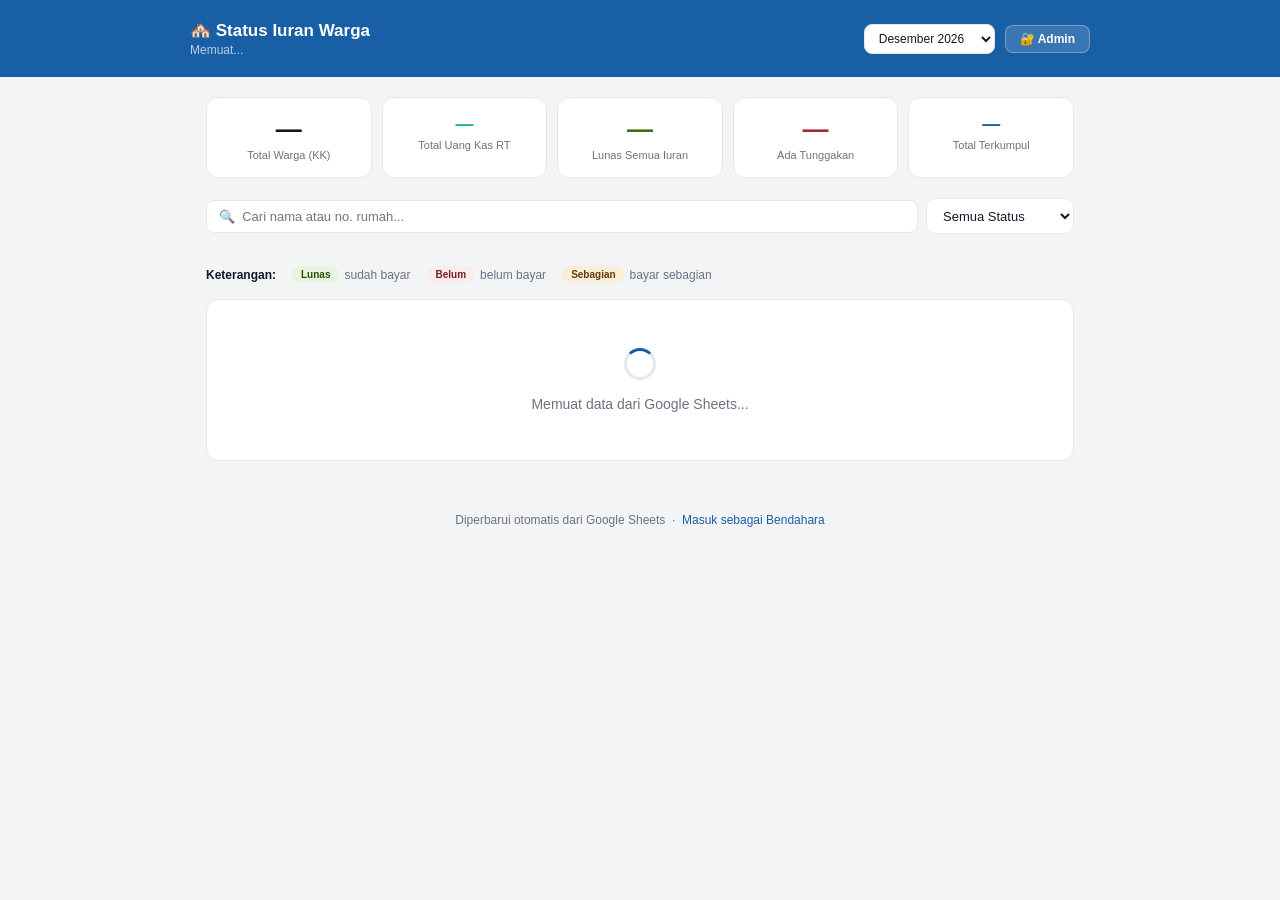
==== index.html @ 4f97320e "first commit" ====
<!DOCTYPE html>
<html lang="id">
<head>
<meta charset="UTF-8">
<meta name="viewport" content="width=device-width, initial-scale=1.0">
<title>Status Iuran Warga — Kas RT</title>
<link rel="stylesheet" href="warga-style.css">
</head>
<body>

<header>
  <div class="header-inner">
    <div>
      <div class="header-title">🏘️ Status Iuran Warga</div>
      <div class="header-sub" id="header-rt">Memuat...</div>
    </div>
    <div class="header-right">
      <select class="sel-bulan" id="sel-bulan" onchange="gantiPeriode()"></select>
      <a href="admin.html" class="btn-admin">🔐 Admin</a>
    </div>
  </div>
</header>

<main>
  <div class="error-banner" id="error-banner"></div>

  <div class="stats-row">
    <div class="stat-card">
      <div class="stat-val" id="st-total">—</div>
      <div class="stat-label">Total Warga (KK)</div>
    </div>
    <div class="stat-card">
  <div class="stat-val" id="st-khusus-kas" style="color:#10B981; font-size:18px">—</div>
  <div class="stat-label">Total Uang Kas RT</div>
</div>
    <div class="stat-card">
      <div class="stat-val" id="st-lunas" style="color:var(--green)">—</div>
      <div class="stat-label">Lunas Semua Iuran</div>
    </div>
    <div class="stat-card">
      <div class="stat-val" id="st-belum" style="color:var(--red)">—</div>
      <div class="stat-label">Ada Tunggakan</div>
    </div>
    <div class="stat-card">
      <div class="stat-val" id="st-nominal" style="color:var(--blue);font-size:18px">—</div>
      <div class="stat-label">Total Terkumpul</div>
    </div>
  </div>

  <div class="toolbar">
    <input type="text" id="search" placeholder="🔍  Cari nama atau no. rumah..." oninput="renderTable()" />
    <select id="filter-status" onchange="renderTable()">
      <option value="">Semua Status</option>
      <option value="lunas">Lunas Semua</option>
      <option value="belum">Ada Belum Bayar</option>
      <option value="sebagian">Sebagian</option>
    </select>
  </div>

  <div class="iuran-tabs" id="iuran-tabs"></div>

  <div class="legend">
    <span style="font-weight:600;color:var(--text)">Keterangan:</span>
    <span class="legend-item"><span class="badge badge-lunas">Lunas</span> sudah bayar</span>
    <span class="legend-item"><span class="badge badge-belum">Belum</span> belum bayar</span>
    <span class="legend-item"><span class="badge badge-sebagian">Sebagian</span> bayar sebagian</span>
  </div>

  <div class="table-wrap">
    <div class="loading-state" id="loading">
      <div class="spinner"></div>
      <div>Memuat data dari Google Sheets...</div>
    </div>
    <table id="tabel" style="display:none">
      <thead><tr id="thead-row"></tr></thead>
      <tbody id="tbody-warga"></tbody>
    </table>
    <div class="empty-state" id="empty-state" style="display:none">
      <div class="empty-icon">📋</div>
      <div>Tidak ada data yang cocok.</div>
    </div>
  </div>
</main>

<footer>
  Diperbarui otomatis dari Google Sheets &nbsp;·&nbsp;
  <a href="admin.html">Masuk sebagai Bendahara</a>
</footer>

<script src="config.js"></script>
<script>
// Menghubungkan variabel nominal dengan setelan NOMINAL_IURAN yang ada di config.js
const IURAN_LIST = [
  {key:'Kas',     label:'Kas RT',    nom: typeof NOMINAL_IURAN !== 'undefined' ? NOMINAL_IURAN.Kas : 20000},
  {key:'Listrik', label:'Listrik',   nom: typeof NOMINAL_IURAN !== 'undefined' ? NOMINAL_IURAN.Listrik : 50000},
  {key:'Air',     label:'Air/PAM',   nom: typeof NOMINAL_IURAN !== 'undefined' ? NOMINAL_IURAN.Air : 30000},
  {key:'Sampah',  label:'Sampah',    nom: typeof NOMINAL_IURAN !== 'undefined' ? NOMINAL_IURAN.Sampah : 15000},
  {key:'Keamanan',label:'Keamanan',  nom: typeof NOMINAL_IURAN !== 'undefined' ? NOMINAL_IURAN.Keamanan : 25000},
  {key:'Masjid',  label:'Masjid',    nom: typeof NOMINAL_IURAN !== 'undefined' ? NOMINAL_IURAN.Masjid : 10000}, // ◄ TAMBAH INI
];
const BULAN_NAMA = ['Januari','Februari','Maret','April','Mei','Juni','Juli','Agustus','September','Oktober','November','Desember'];

let allData = [];
let activeIuran = '';
let selBulan = new Date().getMonth();
let selTahun = new Date().getFullYear();

// ── Init dropdown bulan ──
(function initBulan() {
  const sel = document.getElementById('sel-bulan');
  const now = new Date();
  for (let y = now.getFullYear(); y >= now.getFullYear() - 1; y--) {
    for (let m = 11; m >= 0; m--) {
      if (y === now.getFullYear() && m > now.getMonth()) continue;
      const opt = document.createElement('option');
      opt.value = y + '-' + m;
      opt.textContent = BULAN_NAMA[m] + ' ' + y;
      if (y === now.getFullYear() && m === now.getMonth()) opt.selected = true;
      sel.appendChild(opt);
    }
  }
})();

function gantiPeriode() {
  const v = document.getElementById('sel-bulan').value.split('-');
  selTahun = parseInt(v[0]);
  selBulan = parseInt(v[1]);
  renderTable();
  updateStats();
}

// ── Solusi Utama: Menggunakan Eksekusi JSONP agar Bypass CORS Cloud ──
async function loadData() {
  if (!APPS_SCRIPT_URL || APPS_SCRIPT_URL.trim() === "" || APPS_SCRIPT_URL.includes("GANTI_DENGAN_URL")) {
    showError('URL Apps Script belum diisi. Buka file <code>config.js</code> dan atur nilai APPS_SCRIPT_URL.');
    document.getElementById('loading').style.display = 'none';
    return;
  }
  
  try {
    // Membuat nama acak unik untuk wadah fungsi penampung data
    const callbackName = 'jsonpCallbackWarga_' + Math.round(100000 * Math.random());
    
    // Daftarkan fungsi ke jendela global (window) agar dapat dijangkau oleh Google Apps Script
    window[callbackName] = function(json) {
      allData = json.data || [];
      document.getElementById('header-rt').textContent = json.rtName || RT_NAME || 'RT —';
      document.getElementById('loading').style.display = 'none';
      document.getElementById('tabel').style.display = 'table';
      hideError();
      buildIuranTabs();
      renderTable();
      updateStats();
      
      // Hapus sisa tag script dan fungsi global setelah selesai memuat data
      document.body.removeChild(script);
      delete window[callbackName];
    };
    
    // Injeksi tag script dinamis ke dokumen DOM (Inti dari JSONP)
    const script = document.createElement('script');
    script.src = APPS_SCRIPT_URL + '?action=get&callback=' + callbackName + '&t=' + Date.now();
    document.body.appendChild(script);

  } catch(e) {
    document.getElementById('loading').style.display = 'none';
    showError('Gagal memuat data dari spreadsheet: ' + e.message);
  }
}

function showError(msg) {
  const el = document.getElementById('error-banner');
  el.innerHTML = '⚠️ ' + msg;
  el.style.display = 'block';
}

function hideError() {
  document.getElementById('error-banner').style.display = 'none';
}

function getSt(w, key) {
  const period = selTahun + '_' + selBulan;
  return (w.iuran && w.iuran[period] && w.iuran[period][key]) || 'Belum';
}

function allLunas(w) { return IURAN_LIST.every(i => getSt(w, i.key) === 'Lunas'); }
function anyBelum(w) { return IURAN_LIST.some(i => getSt(w, i.key) === 'Belum'); }
function allBelum(w) { return IURAN_LIST.every(i => getSt(w, i.key) === 'Belum'); }

function buildIuranTabs() {
  const c = document.getElementById('iuran-tabs');
  const tabs = [{key:'', label:'Semua Iuran'}, ...IURAN_LIST];
  c.innerHTML = tabs.map(t =>
    `<div class="itab${t.key === activeIuran ? ' active' : ''}" onclick="setIuran('${t.key}')">${t.label}</div>`
  ).join('');
}

function setIuran(k) { activeIuran = k; buildIuranTabs(); renderTable(); }

function renderTable() {
  const q = document.getElementById('search').value.toLowerCase();
  const fs = document.getElementById('filter-status').value;

  let filtered = allData.filter(w => {
    if (q && !w.nama.toLowerCase().includes(q) && !(w.no||'').toLowerCase().includes(q)) return false;
    if (fs === 'lunas' && !allLunas(w)) return false;
    if (fs === 'belum' && !anyBelum(w)) return false;
    if (fs === 'sebagian' && (allLunas(w) || allBelum(w))) return false;
    return true;
  });

  const cols = activeIuran ? [IURAN_LIST.find(i => i.key === activeIuran)] : IURAN_LIST;
  const thead = document.getElementById('thead-row');
  
  // MODIFIKASI: Menambahkan header "Keterangan" untuk warga
  thead.innerHTML = '<th style="width:36px">#</th><th>Nama</th><th style="width:60px">Rmh</th><th>Keterangan</th>' +
    cols.map(i => `<th style="width:90px">${i.label}</th>`).join('');

  const tbody = document.getElementById('tbody-warga');
  const empty = document.getElementById('empty-state');

  if (filtered.length === 0) {
    tbody.innerHTML = '';
    empty.style.display = 'block';
  } else {
    empty.style.display = 'none';
    tbody.innerHTML = filtered.map((w, idx) => {
      const statusCols = cols.map(i => {
        const st = getSt(w, i.key);
        const cls = st === 'Lunas' ? 'badge-lunas' : st === 'Sebagian' ? 'badge-sebagian' : 'badge-belum';
        return `<td><span class="badge ${cls}">${st}</span></td>`;
      }).join('');
      
      // MODIFIKASI: Menambahkan kolom teks keterangan pada baris data warga
      return `<tr>
        <td style="color:var(--muted)">${idx + 1}</td>
        <td style="font-weight:500">${w.nama}</td>
        <td class="no-rmh">${w.no || '—'}</td>
        <td style="color:var(--muted);font-size:12px">${w.ket || '—'}</td>
        ${statusCols}
      </tr>`;
    }).join('');
  }
  
  updateStatsFiltered(filtered);
}

// PERBAIKAN: Membuat fungsi kalkulasi yang adaptif mengikuti hasil pencarian kolom
function updateStatsFiltered(dataAnggota) {
  const total = dataAnggota.length;
  const lunas = dataAnggota.filter(allLunas).length;
  const belum = dataAnggota.filter(anyBelum).length;
  
  let nominalTotal = 0;
  let nominalKhususKas = 0; // ◄ Variabel penampung baru untuk warga
  
  dataAnggota.forEach(w => IURAN_LIST.forEach(i => {
    if (getSt(w, i.key) === 'Lunas') {
      nominalTotal += i.nom;
      
      // PERBAIKAN: Hitung khusus komponen kunci 'Kas' saja
      if (i.key === 'Kas') {
        nominalKhususKas += i.nom;
      }
    }
  }));
  
  document.getElementById('st-total').textContent = total;
  document.getElementById('st-lunas').textContent = lunas;
  document.getElementById('st-belum').textContent = belum;
  document.getElementById('st-nominal').textContent = 'Rp ' + nominalTotal.toLocaleString('id-ID');
  document.getElementById('st-khusus-kas').textContent = 'Rp ' + nominalKhususKas.toLocaleString('id-ID'); // ◄ Masukkan ke layar warga
}

loadData();
// Auto-refresh setiap 2 menit dari database cloud sheets
setInterval(loadData, 120000);
</script>
</body>
</html>
---- warga-style.css ----
*, *::before, *::after {
  box-sizing: border-box;
  margin: 0;
  padding: 0;
}

:root {
  --blue: #185FA5;
  --blue-light: #E6F1FB;
  --blue-text: #0C447C;
  --green: #3B6D11;
  --green-light: #EAF3DE;
  --green-text: #27500A;
  --red: #A32D2D;
  --red-light: #FCEBEB;
  --red-text: #791F1F;
  --amber: #854F0B;
  --amber-light: #FAEEDA;
  --amber-text: #633806;
  --border: #e5e7eb;
  --bg: #f3f4f6;
  --card: #fff;
  --text: #111827;
  --muted: #6b7280;
}

body {
  font-family: -apple-system, BlinkMacSystemFont, 'Segoe UI', Roboto, sans-serif;
  background: var(--bg);
  color: var(--text);
  min-height: 100vh;
  font-size: 14px;
}

/* HEADER */
header {
  background: var(--blue);
  padding: 1.25rem 1.5rem;
  position: sticky;
  top: 0;
  z-index: 10;
}

.header-inner {
  max-width: 900px;
  margin: 0 auto;
  display: flex;
  align-items: center;
  justify-content: space-between;
  flex-wrap: wrap;
  gap: 0.5rem;
}

.header-title {
  font-size: 17px;
  font-weight: 700;
  color: #fff;
}

.header-sub {
  font-size: 12px;
  color: rgba(255, 255, 255, 0.7);
  margin-top: 2px;
}

.header-right {
  display: flex;
  align-items: center;
  gap: 10px;
}

.badge-periode {
  background: rgba(255, 255, 255, 0.18);
  color: #fff;
  font-size: 12px;
  font-weight: 600;
  padding: 4px 12px;
  border-radius: 20px;
}

.btn-admin {
  background: rgba(255, 255, 255, 0.15);
  color: #fff;
  border: 1px solid rgba(255, 255, 255, 0.3);
  font-size: 12px;
  font-weight: 600;
  padding: 6px 14px;
  border-radius: 8px;
  cursor: pointer;
  text-decoration: none;
  transition: background 0.15s;
}

.btn-admin:hover {
  background: rgba(255, 255, 255, 0.25);
}

/* MAIN */
main {
  max-width: 900px;
  margin: 0 auto;
  padding: 1.25rem 1rem;
}

/* STATS */
.stats-row {
  display: grid;
  grid-template-columns: repeat(auto-fit, minmax(140px, 1fr));
  gap: 10px;
  margin-bottom: 1.25rem;
}

.stat-card {
  background: var(--card);
  border: 1px solid var(--border);
  border-radius: 12px;
  padding: 1rem;
  text-align: center;
}

.stat-val {
  font-size: 26px;
  font-weight: 700;
  color: var(--text);
}

.stat-label {
  font-size: 11px;
  color: var(--muted);
  margin-top: 4px;
}

/* FILTER */
.toolbar {
  display: flex;
  gap: 8px;
  margin-bottom: 1rem;
  flex-wrap: wrap;
  align-items: center;
}

.toolbar input {
  flex: 1;
  min-width: 160px;
  padding: 8px 12px;
  border: 1px solid var(--border);
  border-radius: 8px;
  font-size: 13px;
  color: var(--text);
  background: var(--card);
  outline: none;
}

.toolbar input:focus {
  border-color: var(--blue);
}

.toolbar select {
  padding: 8px 12px;
  border: 1px solid var(--border);
  border-radius: 8px;
  font-size: 13px;
  color: var(--text);
  background: var(--card);
  outline: none;
  height: 36px;
}

.sel-bulan {
  padding: 6px 10px;
  border: 1px solid var(--border);
  border-radius: 8px;
  font-size: 12px;
  color: var(--text);
  background: var(--card);
  outline: none;
}

/* IURAN TAB */
.iuran-tabs {
  display: flex;
  gap: 6px;
  margin-bottom: 1rem;
  flex-wrap: wrap;
}

.itab {
  padding: 5px 14px;
  border-radius: 20px;
  font-size: 12px;
  font-weight: 600;
  cursor: pointer;
  border: 1px solid var(--border);
  background: var(--card);
  color: var(--muted);
  transition: all 0.15s;
}

.itab.active {
  background: var(--blue);
  color: #fff;
  border-color: var(--blue);
}

/* TABLE */
.table-wrap {
  background: var(--card);
  border: 1px solid var(--border);
  border-radius: 12px;
  overflow: auto;
}

table {
  width: 100%;
  border-collapse: collapse;
}

thead {
  background: var(--bg);
}

th {
  padding: 10px 12px;
  text-align: left;
  font-size: 11px;
  font-weight: 600;
  color: var(--muted);
  text-transform: uppercase;
  letter-spacing: 0.5px;
  border-bottom: 1px solid var(--border);
  white-space: nowrap;
}

td {
  padding: 10px 12px;
  border-bottom: 0.5px solid var(--border);
  font-size: 13px;
  color: var(--text);
  vertical-align: middle;
}

tr:last-child td {
  border-bottom: none;
}

tr:hover td {
  background: #fafafa;
}

.badge {
  display: inline-block;
  font-size: 10px;
  font-weight: 700;
  padding: 3px 9px;
  border-radius: 20px;
  white-space: nowrap;
}

.badge-lunas {
  background: var(--green-light);
  color: var(--green-text);
}

.badge-belum {
  background: var(--red-light);
  color: var(--red-text);
}

.badge-sebagian {
  background: var(--amber-light);
  color: var(--amber-text);
}

.no-rmh {
  font-size: 11px;
  color: var(--muted);
  font-weight: 500;
}

/* LOADING & EMPTY */
.loading-state, .empty-state {
  text-align: center;
  padding: 3rem 1rem;
  color: var(--muted);
}

.spinner {
  width: 32px;
  height: 32px;
  border: 3px solid var(--border);
  border-top-color: var(--blue);
  border-radius: 50%;
  animation: spin 0.8s linear infinite;
  margin: 0 auto 1rem;
}

@keyframes spin {
  to { transform: rotate(360deg); }
}

.empty-icon {
  font-size: 36px;
  margin-bottom: 0.75rem;
}

/* ERROR BANNER */
.error-banner {
  background: #FCEBEB;
  border: 1px solid #F09595;
  border-radius: 10px;
  padding: 12px 16px;
  margin-bottom: 1rem;
  font-size: 13px;
  color: var(--red-text);
  display: none;
}

/* INFO BANNER */
.info-banner {
  background: var(--blue-light);
  border: 1px solid #85B7EB;
  border-radius: 10px;
  padding: 12px 16px;
  margin-bottom: 1rem;
  font-size: 13px;
  color: var(--blue-text);
}

/* FOOTER */
footer {
  text-align: center;
  padding: 2rem 1rem;
  color: var(--muted);
  font-size: 12px;
}

footer a {
  color: var(--blue);
  text-decoration: none;
}

/* LEGEND */
.legend {
  display: flex;
  gap: 16px;
  flex-wrap: wrap;
  margin-bottom: 1rem;
  font-size: 12px;
  color: var(--muted);
  align-items: center;
}

.legend-item {
  display: flex;
  align-items: center;
  gap: 5px;
}
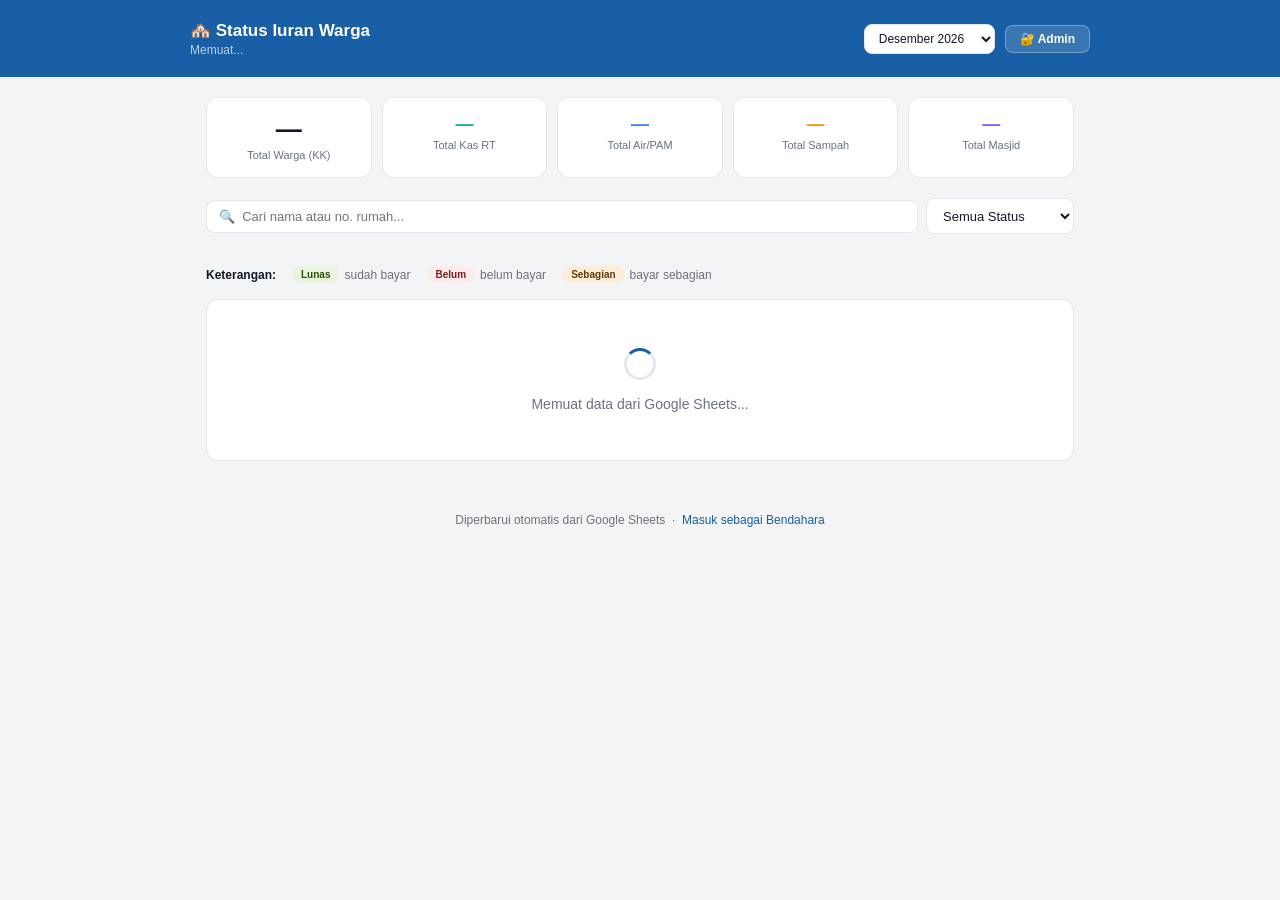
==== commit 438118e5: "menghapus kolom listrik dan keamanan" ====
--- a/index.html
+++ b/index.html
@@ -24,26 +24,26 @@
 <main>
   <div class="error-banner" id="error-banner"></div>
 
-  <div class="stats-row">
+ <div class="stats-row">
     <div class="stat-card">
       <div class="stat-val" id="st-total">—</div>
       <div class="stat-label">Total Warga (KK)</div>
     </div>
     <div class="stat-card">
-  <div class="stat-val" id="st-khusus-kas" style="color:#10B981; font-size:18px">—</div>
-  <div class="stat-label">Total Uang Kas RT</div>
-</div>
-    <div class="stat-card">
-      <div class="stat-val" id="st-lunas" style="color:var(--green)">—</div>
-      <div class="stat-label">Lunas Semua Iuran</div>
-    </div>
-    <div class="stat-card">
-      <div class="stat-val" id="st-belum" style="color:var(--red)">—</div>
-      <div class="stat-label">Ada Tunggakan</div>
-    </div>
-    <div class="stat-card">
-      <div class="stat-val" id="st-nominal" style="color:var(--blue);font-size:18px">—</div>
-      <div class="stat-label">Total Terkumpul</div>
+      <div class="stat-val" id="st-khusus-kas" style="color:#10B981; font-size:18px">—</div>
+      <div class="stat-label">Total Kas RT</div>
+    </div>
+    <div class="stat-card">
+      <div class="stat-val" id="st-khusus-air" style="color:#3B82F6; font-size:18px">—</div>
+      <div class="stat-label">Total Air/PAM</div>
+    </div>
+    <div class="stat-card">
+      <div class="stat-val" id="st-khusus-sampah" style="color:#F59E0B; font-size:18px">—</div>
+      <div class="stat-label">Total Sampah</div>
+    </div>
+    <div class="stat-card">
+      <div class="stat-val" id="st-khusus-masjid" style="color:#8B5CF6; font-size:18px">—</div>
+      <div class="stat-label">Total Masjid</div>
     </div>
   </div>
 
@@ -87,16 +87,15 @@
   <a href="admin.html">Masuk sebagai Bendahara</a>
 </footer>
 
-<script src="config.js"></script>
+<!-- Ubah bagian ini -->
+<script src="config.js?v=1.2"></script>
 <script>
 // Menghubungkan variabel nominal dengan setelan NOMINAL_IURAN yang ada di config.js
 const IURAN_LIST = [
   {key:'Kas',     label:'Kas RT',    nom: typeof NOMINAL_IURAN !== 'undefined' ? NOMINAL_IURAN.Kas : 20000},
-  {key:'Listrik', label:'Listrik',   nom: typeof NOMINAL_IURAN !== 'undefined' ? NOMINAL_IURAN.Listrik : 50000},
   {key:'Air',     label:'Air/PAM',   nom: typeof NOMINAL_IURAN !== 'undefined' ? NOMINAL_IURAN.Air : 30000},
   {key:'Sampah',  label:'Sampah',    nom: typeof NOMINAL_IURAN !== 'undefined' ? NOMINAL_IURAN.Sampah : 15000},
-  {key:'Keamanan',label:'Keamanan',  nom: typeof NOMINAL_IURAN !== 'undefined' ? NOMINAL_IURAN.Keamanan : 25000},
-  {key:'Masjid',  label:'Masjid',    nom: typeof NOMINAL_IURAN !== 'undefined' ? NOMINAL_IURAN.Masjid : 10000}, // ◄ TAMBAH INI
+  {key:'Masjid',  label:'Masjid',    nom: typeof NOMINAL_IURAN !== 'undefined' ? NOMINAL_IURAN.Masjid : 10000},
 ];
 const BULAN_NAMA = ['Januari','Februari','Maret','April','Mei','Juni','Juli','Agustus','September','Oktober','November','Desember'];
 
@@ -126,7 +125,8 @@
   selTahun = parseInt(v[0]);
   selBulan = parseInt(v[1]);
   renderTable();
-  updateStats();
+  // PERBAIKAN: Memanggil nama fungsi kalkulasi statistik terfilter yang benar
+  updateStatsFiltered(allData);
 }
 
 // ── Solusi Utama: Menggunakan Eksekusi JSONP agar Bypass CORS Cloud ──
@@ -138,10 +138,8 @@
   }
   
   try {
-    // Membuat nama acak unik untuk wadah fungsi penampung data
     const callbackName = 'jsonpCallbackWarga_' + Math.round(100000 * Math.random());
     
-    // Daftarkan fungsi ke jendela global (window) agar dapat dijangkau oleh Google Apps Script
     window[callbackName] = function(json) {
       allData = json.data || [];
       document.getElementById('header-rt').textContent = json.rtName || RT_NAME || 'RT —';
@@ -150,14 +148,14 @@
       hideError();
       buildIuranTabs();
       renderTable();
-      updateStats();
       
-      // Hapus sisa tag script dan fungsi global setelah selesai memuat data
+      // PERBAIKAN: Memanggil fungsi statistik baru yang sinkron dengan penampung array warga
+      updateStatsFiltered(allData);
+      
       document.body.removeChild(script);
       delete window[callbackName];
     };
     
-    // Injeksi tag script dinamis ke dokumen DOM (Inti dari JSONP)
     const script = document.createElement('script');
     script.src = APPS_SCRIPT_URL + '?action=get&callback=' + callbackName + '&t=' + Date.now();
     document.body.appendChild(script);
@@ -212,7 +210,6 @@
   const cols = activeIuran ? [IURAN_LIST.find(i => i.key === activeIuran)] : IURAN_LIST;
   const thead = document.getElementById('thead-row');
   
-  // MODIFIKASI: Menambahkan header "Keterangan" untuk warga
   thead.innerHTML = '<th style="width:36px">#</th><th>Nama</th><th style="width:60px">Rmh</th><th>Keterangan</th>' +
     cols.map(i => `<th style="width:90px">${i.label}</th>`).join('');
 
@@ -231,7 +228,6 @@
         return `<td><span class="badge ${cls}">${st}</span></td>`;
       }).join('');
       
-      // MODIFIKASI: Menambahkan kolom teks keterangan pada baris data warga
       return `<tr>
         <td style="color:var(--muted)">${idx + 1}</td>
         <td style="font-weight:500">${w.nama}</td>
@@ -242,25 +238,29 @@
     }).join('');
   }
   
+  // Memperbarui hitungan statistik di atas meja tabel secara dinamis mengikuti isian filter pencarian
   updateStatsFiltered(filtered);
 }
 
-// PERBAIKAN: Membuat fungsi kalkulasi yang adaptif mengikuti hasil pencarian kolom
 function updateStatsFiltered(dataAnggota) {
   const total = dataAnggota.length;
   const lunas = dataAnggota.filter(allLunas).length;
   const belum = dataAnggota.filter(anyBelum).length;
   
   let nominalTotal = 0;
-  let nominalKhususKas = 0; // ◄ Variabel penampung baru untuk warga
+  let nominalKhususKas = 0; 
   
   dataAnggota.forEach(w => IURAN_LIST.forEach(i => {
     if (getSt(w, i.key) === 'Lunas') {
-      nominalTotal += i.nom;
-      
-      // PERBAIKAN: Hitung khusus komponen kunci 'Kas' saja
+      // 1. Hitung akumulasi murni komponen kunci 'Kas' untuk kartu khusus Kas RT
       if (i.key === 'Kas') {
         nominalKhususKas += i.nom;
+      }
+
+      // 2. PERBAIKAN: Jika sedang membuka tab iuran tertentu, hitung iuran yang aktif itu saja. 
+      //    Jika sedang di tab "Semua Iuran", hitung total semuanya secara global.
+      if (activeIuran === '' || i.key === activeIuran) {
+        nominalTotal += i.nom;
       }
     }
   }));
@@ -269,7 +269,7 @@
   document.getElementById('st-lunas').textContent = lunas;
   document.getElementById('st-belum').textContent = belum;
   document.getElementById('st-nominal').textContent = 'Rp ' + nominalTotal.toLocaleString('id-ID');
-  document.getElementById('st-khusus-kas').textContent = 'Rp ' + nominalKhususKas.toLocaleString('id-ID'); // ◄ Masukkan ke layar warga
+  document.getElementById('st-khusus-kas').textContent = 'Rp ' + nominalKhususKas.toLocaleString('id-ID');
 }
 
 loadData();
--- a/warga-style.css
+++ b/warga-style.css
@@ -354,4 +354,96 @@
   display: flex;
   align-items: center;
   gap: 5px;
-}+}
+@media screen and (max-width: 768px) {
+    body {
+      padding: 0;
+    }
+    
+    .header-inner {
+      padding: 12px 16px;
+    }
+    
+    .header-title {
+      font-size: 16px;
+    }
+    
+    /* Membuat Baris Kartu Statistik Turun ke Bawah (2 Kolom) */
+    .stats-row {
+      display: grid !important;
+      grid-template-columns: repeat(2, 1fr) !important;
+      gap: 10px !important;
+      padding: 0 12px !important;
+      margin-bottom: 15px !important;
+    }
+    
+    /* Membuat Kartu Nominal Total mengambil baris penuh di bawahnya */
+    .stats-row .stat-card:last-child {
+      grid-column: span 2;
+    }
+    
+    .stat-card {
+      padding: 10px !important;
+    }
+    
+    .stat-val {
+      font-size: 16px !important;
+    }
+    
+    .stat-label {
+      font-size: 11px !important;
+    }
+    
+    /* Merapikan Toolbar Pencarian dan Filter */
+    .toolbar {
+      flex-direction: column !important;
+      gap: 8px !important;
+      padding: 0 12px !important;
+    }
+    
+    .toolbar input, .toolbar select {
+      width: 100% !important;
+      margin: 0 !important;
+    }
+    
+    /* Membuat Tab Iuran Bisa Digeser ke Samping (Scrollable Tabs) */
+    .iuran-tabs {
+      display: flex !important;
+      overflow-x: auto !important;
+      white-space: nowrap !important;
+      padding: 5px 12px !important;
+      gap: 6px !important;
+      -webkit-overflow-scrolling: touch;
+    }
+    
+    .itab {
+      padding: 6px 14px !important;
+      font-size: 12px !important;
+      flex: 0 0 auto !important;
+    }
+    
+    /* Merapikan Legenda Teks */
+    .legend {
+      padding: 8px 12px !important;
+      font-size: 11px !important;
+      flex-wrap: wrap !important;
+      gap: 6px !important;
+    }
+    
+    /* Inti Responsif: Membuat Tabel Bisa Digeser ke Kanan-Kiri Secara Mulus */
+    .table-wrap {
+      margin: 0 12px 20px 12px !important;
+      border-radius: 6px !important;
+      overflow-x: auto !important;
+      -webkit-overflow-scrolling: touch;
+    }
+    
+    th, td {
+      padding: 8px 10px !important;
+      font-size: 12px !important;
+    }
+    
+    .no-rmh {
+      display: table-cell !important;
+    }
+  }
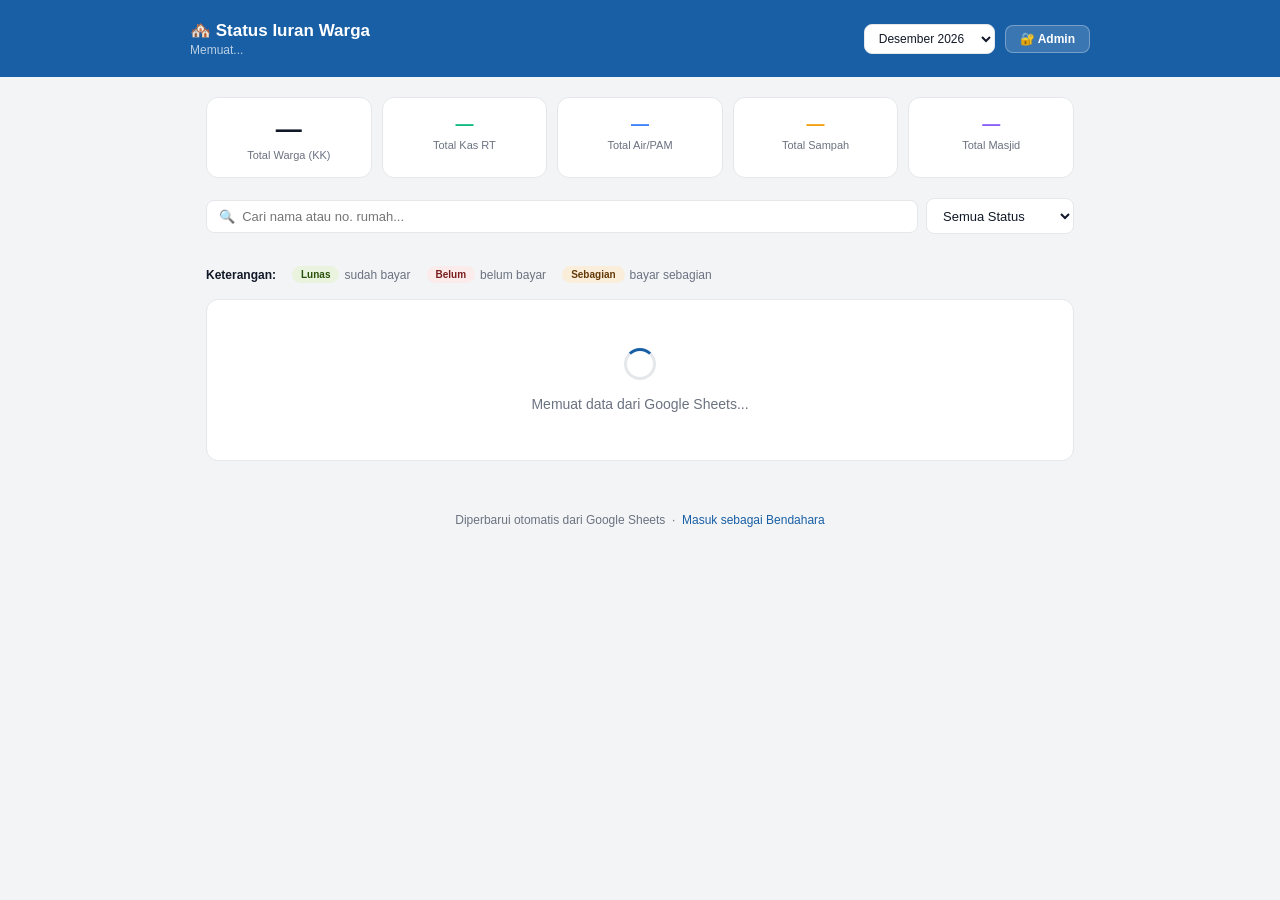
==== commit 68c61e6b: "menghapus kolom listrik dan keamanan" ====
--- a/index.html
+++ b/index.html
@@ -244,32 +244,31 @@
 
 function updateStatsFiltered(dataAnggota) {
   const total = dataAnggota.length;
-  const lunas = dataAnggota.filter(allLunas).length;
-  const belum = dataAnggota.filter(anyBelum).length;
-  
-  let nominalTotal = 0;
-  let nominalKhususKas = 0; 
+  
+  // Inisialisasi celengan dompet iuran warga (pastikan mulai dari angka 0)
+  let nominalKas = 0;
+  let nominalAir = 0;
+  let nominalSampah = 0;
+  let nominalMasjid = 0;
   
   dataAnggota.forEach(w => IURAN_LIST.forEach(i => {
     if (getSt(w, i.key) === 'Lunas') {
-      // 1. Hitung akumulasi murni komponen kunci 'Kas' untuk kartu khusus Kas RT
-      if (i.key === 'Kas') {
-        nominalKhususKas += i.nom;
-      }
-
-      // 2. PERBAIKAN: Jika sedang membuka tab iuran tertentu, hitung iuran yang aktif itu saja. 
-      //    Jika sedang di tab "Semua Iuran", hitung total semuanya secara global.
-      if (activeIuran === '' || i.key === activeIuran) {
-        nominalTotal += i.nom;
-      }
+      const uangMasuk = Number(i.nom) || 0; // Mengamankan agar tipe data wajib angka murni
+      
+      // Memilah total uang masuk berdasarkan kategori masing-masing
+      if (i.key === 'Kas') nominalKas += uangMasuk;
+      if (i.key === 'Air') nominalAir += uangMasuk;
+      if (i.key === 'Sampah') nominalSampah += uangMasuk;
+      if (i.key === 'Masjid') nominalMasjid += uangMasuk;
     }
   }));
   
-  document.getElementById('st-total').textContent = total;
-  document.getElementById('st-lunas').textContent = lunas;
-  document.getElementById('st-belum').textContent = belum;
-  document.getElementById('st-nominal').textContent = 'Rp ' + nominalTotal.toLocaleString('id-ID');
-  document.getElementById('st-khusus-kas').textContent = 'Rp ' + nominalKhususKas.toLocaleString('id-ID');
+  // Kirim hasil kalkulasi dinamis ke elemen ID layar index.html
+  if(document.getElementById('st-total')) document.getElementById('st-total').textContent = total;
+  if(document.getElementById('st-khusus-kas')) document.getElementById('st-khusus-kas').textContent = 'Rp ' + nominalKas.toLocaleString('id-ID');
+  if(document.getElementById('st-khusus-air')) document.getElementById('st-khusus-air').textContent = 'Rp ' + nominalAir.toLocaleString('id-ID');
+  if(document.getElementById('st-khusus-sampah')) document.getElementById('st-khusus-sampah').textContent = 'Rp ' + nominalSampah.toLocaleString('id-ID');
+  if(document.getElementById('st-khusus-masjid')) document.getElementById('st-khusus-masjid').textContent = 'Rp ' + nominalMasjid.toLocaleString('id-ID');
 }
 
 loadData();
